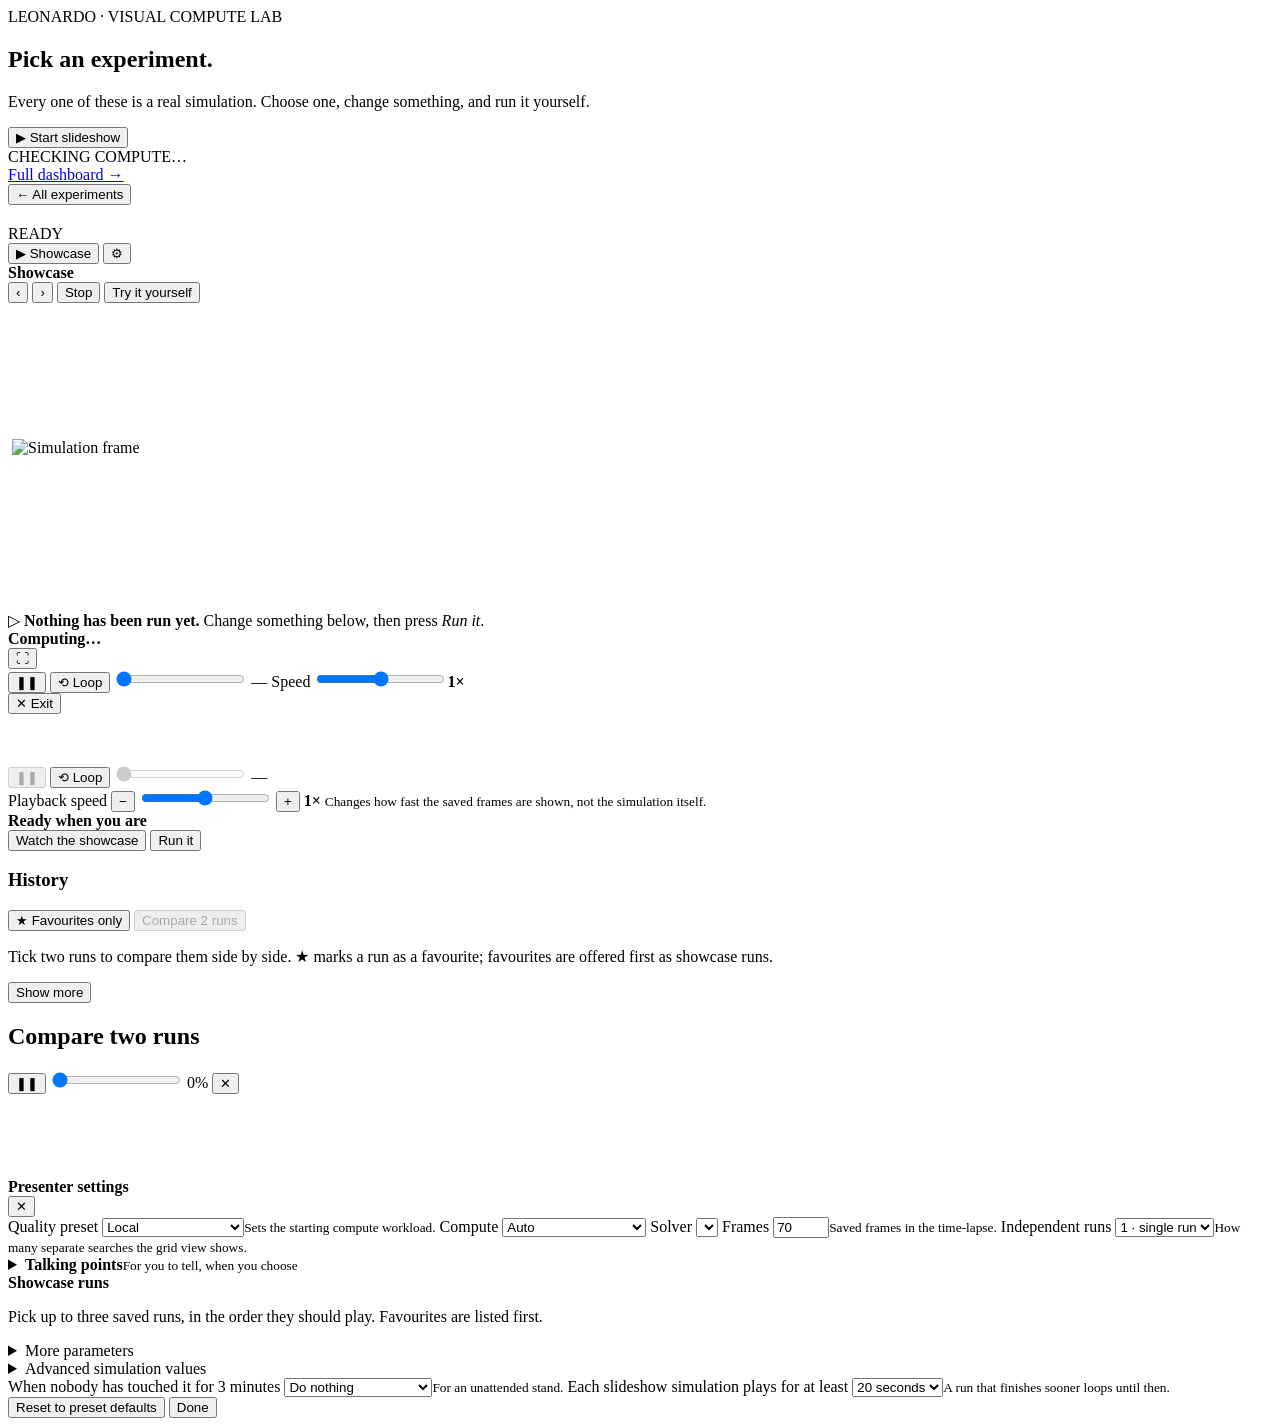
==== web/demo.html @ c5f1591c "CHANGES" ====
<!doctype html><html lang="en"><head><meta charset="utf-8"><meta name="viewport" content="width=device-width,initial-scale=1"><title>Leonardo · Demo Day</title><link rel="icon" href="data:,"><link rel="stylesheet" href="/static/games.css?v=5"><link rel="stylesheet" href="/static/demo.css?v=7"></head>
<body class="kiosk">

<!-- ============================ PICKER ============================ -->
<section id="pick" class="pick">
  <header class="pickHead">
    <div>
      <div class="eyebrow">LEONARDO · VISUAL COMPUTE LAB</div>
      <h1>Pick an experiment.</h1>
      <p>Every one of these is a real simulation. Choose one, change something, and run it yourself.</p>
    </div>
    <div class="pickAside">
      <button id="slideshowStart" class="slideshowBtn" type="button"><span aria-hidden="true">▶</span> Start slideshow</button>
      <div id="pickBackend" class="badge">CHECKING COMPUTE…</div>
      <a class="ghostLink" href="/">Full dashboard →</a>
    </div>
  </header>
  <div id="pickGrid" class="pickGrid"></div>
</section>

<!-- ============================= STAGE ============================= -->
<section id="stage" class="stage hidden">

  <header class="stageBar">
    <button id="back" class="backBtn"><span aria-hidden="true">←</span> All experiments</button>
    <div class="stageTitle"><h2 id="title"></h2><p id="subtitle"></p></div>
    <div id="status" class="badge">READY</div>
    <button id="showcaseStart" class="showcaseBtn" type="button" title="Play the pregenerated showcase runs for this experiment"><span aria-hidden="true">▶</span> Showcase</button>
    <button id="settingsOpen" class="gearBtn" title="Presenter settings" aria-label="Presenter settings">⚙</button>
  </header>

  <!-- Only while presenting: the showcase of one demo, or the slideshow of all. -->
  <div id="presentBar" class="presentBar hidden" role="region" aria-label="Presentation">
    <span class="presentDot" aria-hidden="true"></span>
    <div class="presentText"><b id="presentTitle">Showcase</b><small id="presentMeta"></small></div>
    <button id="presentPrev" class="presentNav" type="button" aria-label="Previous simulation">‹</button>
    <button id="presentNext" class="presentNav" type="button" aria-label="Next simulation">›</button>
    <button id="presentStop" class="presentStop" type="button">Stop</button>
    <button id="presentTry" class="presentTry" type="button">Try it yourself</button>
  </div>

  <!-- One package: the picture, its explanation and its live numbers together. -->
  <div class="screen">
    <div id="surface" class="surface">
      <img id="preview" class="preview" alt="">
      <img id="screen" alt="Simulation frame" draggable="false">
      <canvas id="arenaCanvas" class="arenaCanvas hidden" aria-label="Animated replay of the evolved agents"></canvas>
      <canvas id="fusionCanvas" class="fusionCanvas hidden" aria-label="Rotatable plasma torus"></canvas>
      <canvas id="galaxyCanvas" class="galaxy3dCanvas hidden" aria-label="Rotatable 3D galaxy collision"></canvas>
      <canvas id="starfield" class="starfield hidden" aria-hidden="true"></canvas>
      <div id="gridView" class="gridView hidden" aria-label="One champion per box"></div>
      <div id="idleHint" class="idleHint">
        <span class="idleIcon" aria-hidden="true">▷</span>
        <b id="idleTitle">Nothing has been run yet.</b>
        <span id="idleText">Change something below, then press <em>Run it</em>.</span>
      </div>
      <div id="busy" class="busy hidden"><span class="spinner" aria-hidden="true"></span><b id="busyText">Computing…</b></div>
      <div id="onScreen" class="onScreen hidden"></div>
      <button id="fsEnter" class="fsEnter" type="button" title="Full screen (F)" aria-label="Full screen">⛶</button>
      <!-- Full screen only: controls appear when the mouse moves. -->
      <div id="fsBar" class="fsBar" aria-label="Full screen controls">
        <div class="fsInfo"><b id="fsTitle"></b><span id="fsMeta"></span><div id="fsNumbers" class="fsNumbers"></div></div>
        <div class="fsControls">
          <button id="fsPlay" class="roundBtn" type="button" aria-label="Play or pause">❚❚</button>
          <button id="fsLoop" class="loopBtn" type="button" aria-pressed="true" title="Loop playback">⟲ Loop</button>
          <input id="fsSeek" type="range" min="0" max="0" value="0" aria-label="Frame">
          <span id="fsFrame" class="frameLabel">—</span>
          <label class="fsSpeed">Speed <input id="fsSpeed" type="range" min="0" max="8" step="1" value="4" aria-label="Playback speed"><b id="fsSpeedValue">1×</b></label>
          <div id="fsViews" class="viewSwitch hidden"></div>
          <button id="fsExit" class="fsExit" type="button" aria-label="Exit full screen">✕ Exit</button>
        </div>
      </div>
    </div>

    <div class="caption">
      <p id="captionStory">&nbsp;</p>
      <div class="captionSide">
        <div id="captionNumbers" class="numbers"></div>
        <p id="captionRead" class="read"></p>
      </div>
    </div>

    <div class="progressTrack"><div id="progressBar"></div></div>
  </div>

  <!-- Playback: play, seek, view, and the display speed underneath. -->
  <div class="transport">
    <button id="playPause" class="roundBtn" disabled aria-label="Play or pause">❚❚</button>
    <button id="loopToggle" class="loopBtn" type="button" aria-pressed="true" title="Loop playback">⟲ Loop</button>
    <input id="seek" type="range" min="0" max="0" value="0" disabled aria-label="Frame">
    <span id="frameLabel" class="frameLabel">—</span>
    <div id="viewSwitch" class="viewSwitch hidden"></div>
  </div>
  <section id="instruments" class="instruments hidden" aria-label="Training and inference"></section>
  <div class="speedRow">
    <span class="speedLabel">Playback speed</span>
    <button id="speedDown" class="speedStep" type="button" aria-label="Slower">−</button>
    <input id="speed" type="range" min="0" max="8" step="1" value="4" aria-label="Playback speed" aria-describedby="speedValue">
    <button id="speedUp" class="speedStep" type="button" aria-label="Faster">+</button>
    <b id="speedValue" class="speedValue">1×</b>
    <small>Changes how fast the saved frames are shown, not the simulation itself.</small>
  </div>

  <!-- The whole visitor-facing control surface. -->
  <div class="deck">
    <div id="brainHost" class="brainHost"></div>
    <div id="controls" class="controls"></div>
  </div>

  <!-- Sticky: the primary action must never scroll out of reach on a stand. -->
  <div class="actionBar">
    <div class="actionText"><b id="actionLabel">Ready when you are</b><small id="runHint"></small></div>
    <button id="replay" class="replayBtn hidden">Watch the showcase</button>
    <button id="run" class="runBtn">Run it</button>
  </div>

  <!-- Every saved run of this experiment: go back to one, or compare two. -->
  <section id="history" class="history" aria-labelledby="historyTitle">
    <header class="historyHead">
      <div><h3 id="historyTitle">History</h3><small id="historyCount"></small></div>
      <div class="historyTools">
        <button id="historyFavs" class="chipBtn" type="button" aria-pressed="false">★ Favourites only</button>
        <button id="compareGo" class="compareBtn" type="button" disabled>Compare 2 runs</button>
      </div>
    </header>
    <p class="historyHint">Tick two runs to compare them side by side. ★ marks a run as a favourite; favourites are offered first as showcase runs.</p>
    <div id="historyList" class="historyList"></div>
    <button id="historyMore" class="chipBtn historyMore hidden" type="button">Show more</button>
  </section>
</section>

<!-- ============================== COMPARE ============================== -->
<div id="compare" class="compare hidden" role="dialog" aria-modal="true" aria-labelledby="compareTitle">
  <header class="compareHead">
    <h2 id="compareTitle">Compare two runs</h2>
    <button id="comparePlay" class="roundBtn" type="button" aria-label="Play or pause">❚❚</button>
    <input id="compareSeek" type="range" min="0" max="1000" value="0" aria-label="Progress through both runs">
    <span id="compareLabel" class="frameLabel">0%</span>
    <button id="compareClose" class="closeBtn" type="button" aria-label="Close comparison">✕</button>
  </header>
  <div class="comparePanes">
    <figure class="comparePane" data-side="0"><figcaption></figcaption><div class="compareSurface"><img alt=""></div></figure>
    <figure class="comparePane" data-side="1"><figcaption></figcaption><div class="compareSurface"><img alt=""></div></figure>
  </div>
  <div class="compareTableWrap"><table id="compareTable" class="compareTable"></table></div>
</div>

<!-- ====================== PRESENTER SETTINGS ====================== -->
<div id="settings" class="drawer hidden" role="dialog" aria-modal="true" aria-label="Presenter settings">
  <div class="drawerPanel">
    <header>
      <div><b>Presenter settings</b><small id="settingsFor"></small></div>
      <button id="settingsClose" class="closeBtn" aria-label="Close settings">✕</button>
    </header>
    <div class="drawerBody">
      <div class="fieldGrid">
        <label>Quality preset <select id="profile"><option value="benchmark">Benchmark (fastest)</option><option value="local" selected>Local</option><option value="desktop">Desktop</option><option value="hpc">HPC</option></select><small>Sets the starting compute workload.</small></label>
        <label>Compute <select id="backend"><option value="auto">Auto</option><option value="cpu">CPU</option><option value="gpu">GPU</option><option value="hybrid">GPU + CPU pipeline</option></select><small id="backendHelp"></small></label>
        <label id="methodField" class="hidden">Solver <select id="method"></select><small id="methodHelp"></small></label>
        <label>Frames <input id="frames" type="number" min="1" max="600" value="70"><small>Saved frames in the time-lapse.</small></label>
        <label id="parallelField" class="hidden">Independent runs <select id="parallelCount"><option value="1">1 · single run</option><option value="4">4</option><option value="9">9</option><option value="16">16</option><option value="25">25</option><option value="36">36</option><option value="49">49</option><option value="64">64</option></select><small>How many separate searches the grid view shows.</small></label>
      </div>
      <details id="talkingPoints" class="drawerSection talking">
        <summary><b>Talking points</b><small>For you to tell, when you choose</small></summary>
        <ol id="talkingList"></ol>
      </details>
      <section class="drawerSection">
        <div class="drawerSectionHead"><b>Showcase runs</b><small id="showcaseSummary"></small></div>
        <p class="drawerHint">Pick up to three saved runs, in the order they should play. Favourites are listed first.</p>
        <div id="showcasePicker" class="showcasePicker"></div>
      </section>
      <details id="moreParams">
        <summary><span>More parameters</span><small id="moreParamsSummary"></small></summary>
        <div id="moreParamsFields" class="fieldGrid"></div>
      </details>
      <details id="advanced">
        <summary><span>Advanced simulation values</span><small id="advancedSummary"></small></summary>
        <div id="advancedFields" class="fieldGrid"></div>
      </details>
      <div class="fieldGrid">
        <label>When nobody has touched it for 3 minutes <select id="idleAction"><option value="none">Do nothing</option><option value="picker">Go back to the picker</option><option value="slideshow">Start the slideshow</option></select><small>For an unattended stand.</small></label>
        <label>Each slideshow simulation plays for at least <select id="slideDwell"><option value="10">10 seconds</option><option value="20" selected>20 seconds</option><option value="40">40 seconds</option><option value="60">1 minute</option></select><small>A run that finishes sooner loops until then.</small></label>
      </div>
      <div class="drawerFoot">
        <button id="settingsReset" class="secondary">Reset to preset defaults</button>
        <button id="settingsDone" class="primary">Done</button>
      </div>
    </div>
  </div>
</div>

<script src="/static/obstacle_builder.js?v=1"></script>
<script src="/static/brain_builder.js?v=3"></script>
<script src="/static/arena_view.js?v=7"></script>
<script src="/static/fusion_view.js?v=5"></script>
<script src="/static/galaxy3d_view.js?v=4"></script>
<script src="/static/demo.js?v=7"></script>
</body></html>
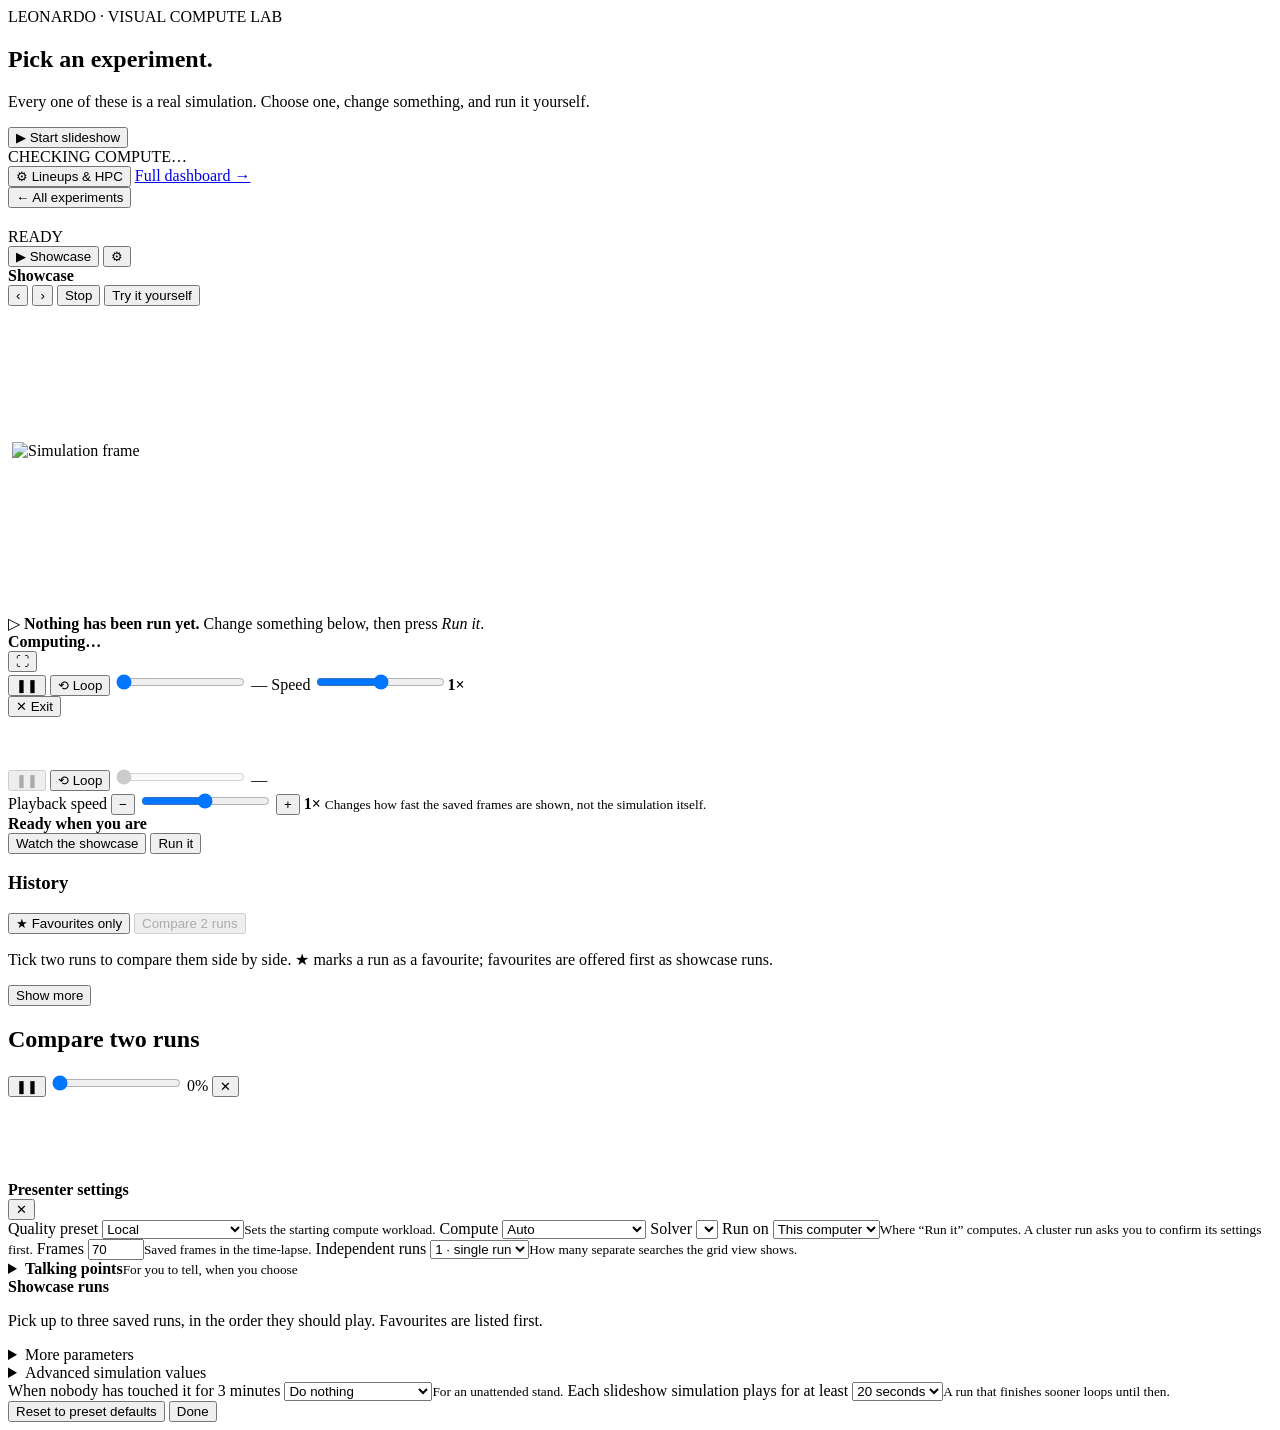
==== commit 050d8fab: "feat: demo-day lineups, one-click cluster runs, Molecular Machine rebuild Demo days: config/lineups." ====
--- a/web/demo.html
+++ b/web/demo.html
@@ -1,4 +1,4 @@
-<!doctype html><html lang="en"><head><meta charset="utf-8"><meta name="viewport" content="width=device-width,initial-scale=1"><title>Leonardo · Demo Day</title><link rel="icon" href="data:,"><link rel="stylesheet" href="/static/games.css?v=5"><link rel="stylesheet" href="/static/demo.css?v=7"></head>
+<!doctype html><html lang="en"><head><meta charset="utf-8"><meta name="viewport" content="width=device-width,initial-scale=1"><title>Leonardo · Demo Day</title><link rel="icon" href="data:,"><link rel="stylesheet" href="/static/games.css?v=5"><link rel="stylesheet" href="/static/demo.css?v=9"><link rel="stylesheet" href="/static/hpc.css?v=2"></head>
 <body class="kiosk">
 
 <!-- ============================ PICKER ============================ -->
@@ -10,8 +10,10 @@
       <p>Every one of these is a real simulation. Choose one, change something, and run it yourself.</p>
     </div>
     <div class="pickAside">
+      <div id="machineSwitch"></div>
       <button id="slideshowStart" class="slideshowBtn" type="button"><span aria-hidden="true">▶</span> Start slideshow</button>
       <div id="pickBackend" class="badge">CHECKING COMPUTE…</div>
+      <button id="hpcSettings" class="hpcGear" type="button">⚙ Lineups &amp; HPC</button>
       <a class="ghostLink" href="/">Full dashboard →</a>
     </div>
   </header>
@@ -157,6 +159,7 @@
         <label>Quality preset <select id="profile"><option value="benchmark">Benchmark (fastest)</option><option value="local" selected>Local</option><option value="desktop">Desktop</option><option value="hpc">HPC</option></select><small>Sets the starting compute workload.</small></label>
         <label>Compute <select id="backend"><option value="auto">Auto</option><option value="cpu">CPU</option><option value="gpu">GPU</option><option value="hybrid">GPU + CPU pipeline</option></select><small id="backendHelp"></small></label>
         <label id="methodField" class="hidden">Solver <select id="method"></select><small id="methodHelp"></small></label>
+        <label>Run on <select id="runOn"><option value="local">This computer</option></select><small id="runOnHelp">Where “Run it” computes. A cluster run asks you to confirm its settings first.</small></label>
         <label>Frames <input id="frames" type="number" min="1" max="600" value="70"><small>Saved frames in the time-lapse.</small></label>
         <label id="parallelField" class="hidden">Independent runs <select id="parallelCount"><option value="1">1 · single run</option><option value="4">4</option><option value="9">9</option><option value="16">16</option><option value="25">25</option><option value="36">36</option><option value="49">49</option><option value="64">64</option></select><small>How many separate searches the grid view shows.</small></label>
       </div>
@@ -190,9 +193,11 @@
 </div>
 
 <script src="/static/obstacle_builder.js?v=1"></script>
+<script src="/static/chain_builder.js?v=4"></script>
 <script src="/static/brain_builder.js?v=3"></script>
-<script src="/static/arena_view.js?v=7"></script>
+<script src="/static/arena_view.js?v=8"></script>
 <script src="/static/fusion_view.js?v=5"></script>
-<script src="/static/galaxy3d_view.js?v=4"></script>
-<script src="/static/demo.js?v=7"></script>
+<script src="/static/galaxy3d_view.js?v=5"></script>
+<script src="/static/hpc.js?v=1"></script>
+<script src="/static/demo.js?v=12"></script>
 </body></html>
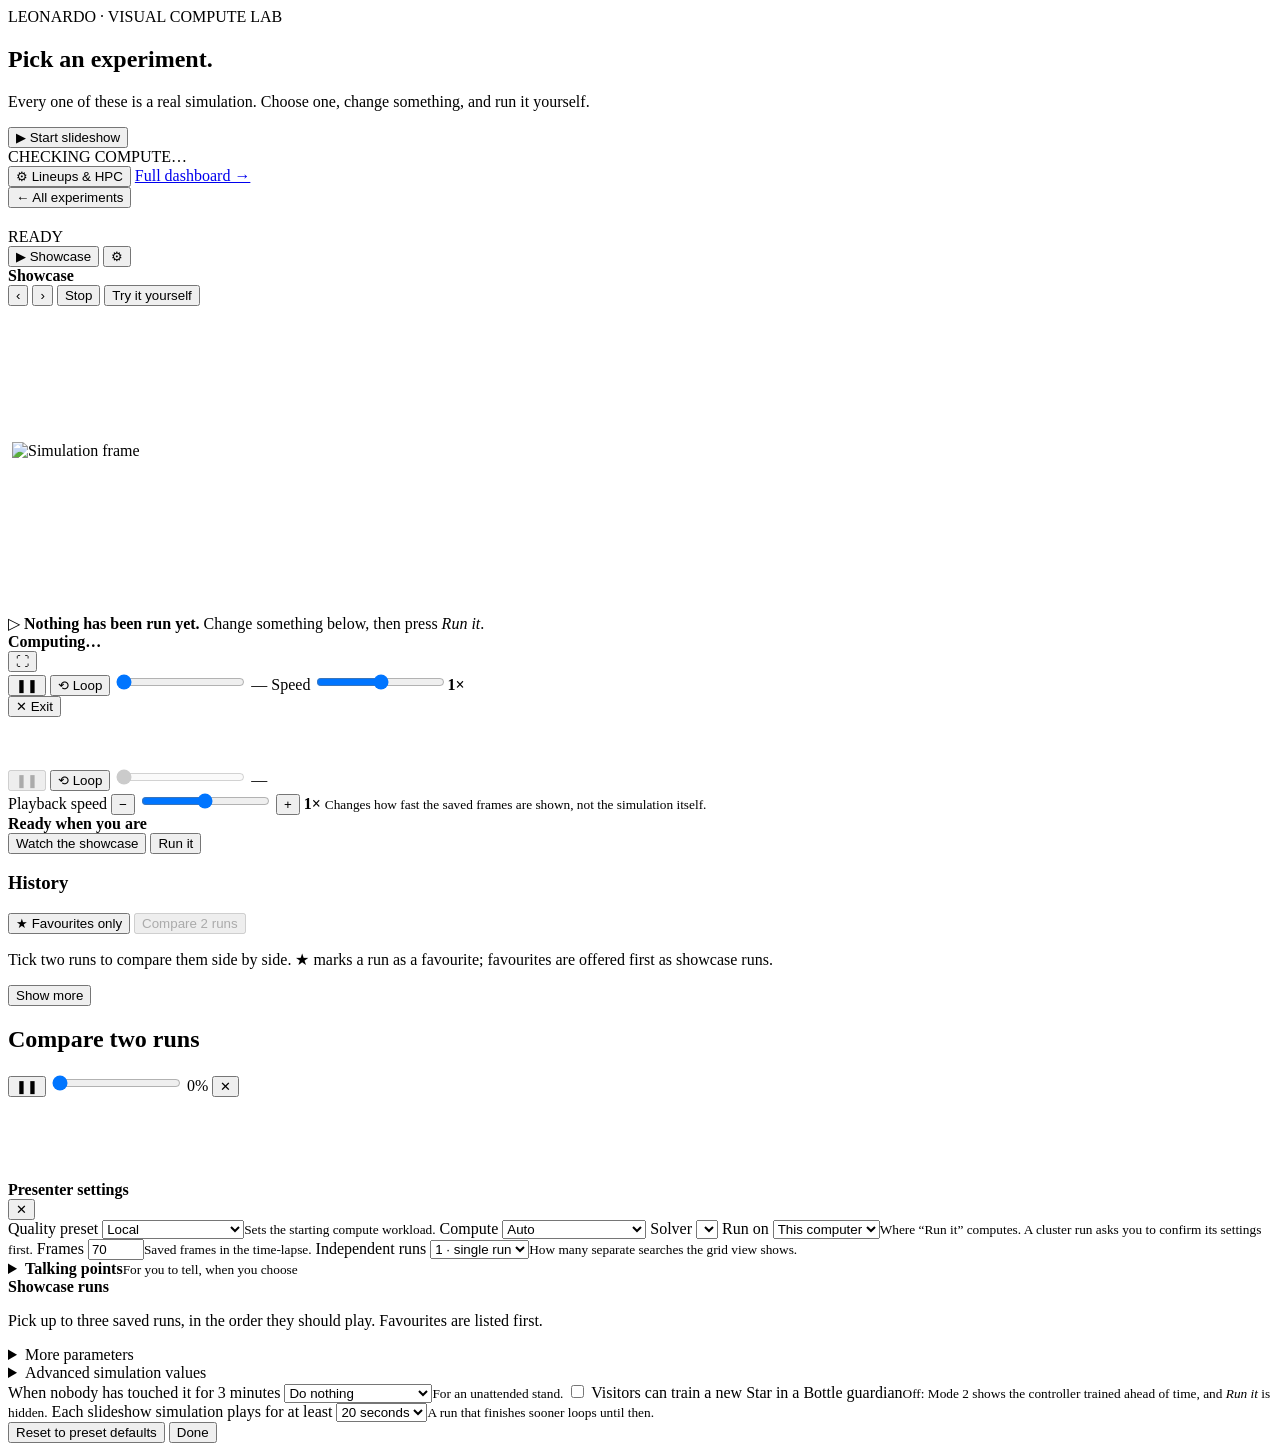
==== commit 93f60833: "feat(demo): test worlds for the AI demos, trained Star in a Bottle controller AI games (Neuro-Racers" ====
--- a/web/demo.html
+++ b/web/demo.html
@@ -1,4 +1,4 @@
-<!doctype html><html lang="en"><head><meta charset="utf-8"><meta name="viewport" content="width=device-width,initial-scale=1"><title>Leonardo · Demo Day</title><link rel="icon" href="data:,"><link rel="stylesheet" href="/static/games.css?v=5"><link rel="stylesheet" href="/static/demo.css?v=9"><link rel="stylesheet" href="/static/hpc.css?v=2"></head>
+<!doctype html><html lang="en"><head><meta charset="utf-8"><meta name="viewport" content="width=device-width,initial-scale=1"><title>Leonardo · Demo Day</title><link rel="icon" href="data:,"><link rel="stylesheet" href="/static/games.css?v=5"><link rel="stylesheet" href="/static/demo.css?v=10"><link rel="stylesheet" href="/static/hpc.css?v=2"></head>
 <body class="kiosk">
 
 <!-- ============================ PICKER ============================ -->
@@ -182,6 +182,7 @@
       </details>
       <div class="fieldGrid">
         <label>When nobody has touched it for 3 minutes <select id="idleAction"><option value="none">Do nothing</option><option value="picker">Go back to the picker</option><option value="slideshow">Start the slideshow</option></select><small>For an unattended stand.</small></label>
+        <label class="switchField"><input id="guardianTraining" type="checkbox"> Visitors can train a new Star in a Bottle guardian<small>Off: Mode 2 shows the controller trained ahead of time, and <em>Run it</em> is hidden.</small></label>
         <label>Each slideshow simulation plays for at least <select id="slideDwell"><option value="10">10 seconds</option><option value="20" selected>20 seconds</option><option value="40">40 seconds</option><option value="60">1 minute</option></select><small>A run that finishes sooner loops until then.</small></label>
       </div>
       <div class="drawerFoot">
@@ -196,8 +197,8 @@
 <script src="/static/chain_builder.js?v=4"></script>
 <script src="/static/brain_builder.js?v=3"></script>
 <script src="/static/arena_view.js?v=8"></script>
-<script src="/static/fusion_view.js?v=5"></script>
+<script src="/static/fusion_view.js?v=8"></script>
 <script src="/static/galaxy3d_view.js?v=5"></script>
 <script src="/static/hpc.js?v=1"></script>
-<script src="/static/demo.js?v=12"></script>
+<script src="/static/demo.js?v=13"></script>
 </body></html>
